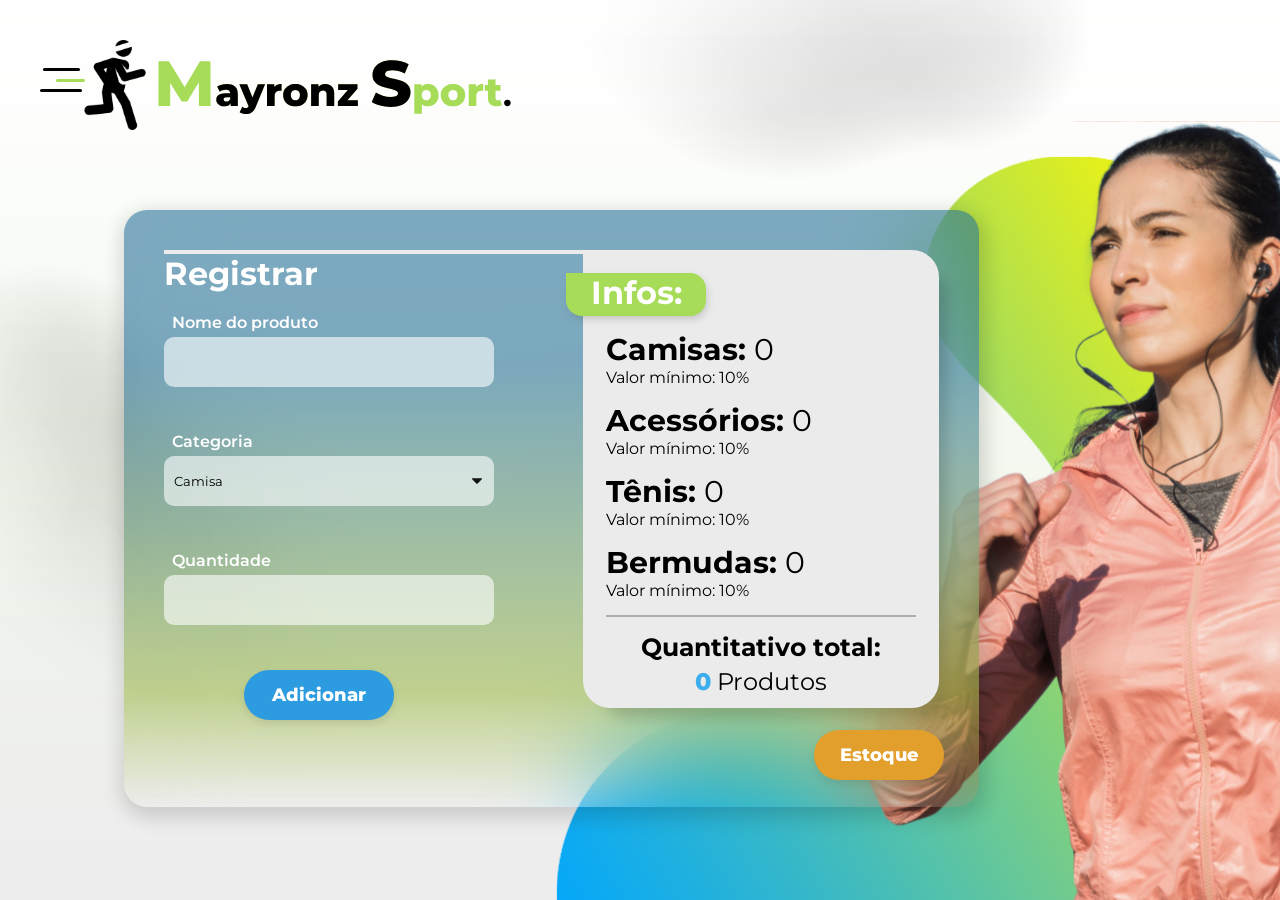
==== Logged/index.html @ 20108615 "adding files" ====
<!DOCTYPE html>
<html>

<head>
  <meta charset="utf-8">
  <meta name="viewport" content="width=device-width">
  <title>Mayronz Sport</title>
  <link href="style.css" rel="stylesheet" type="text/css" />
  <link rel="preconnect" href="https://fonts.googleapis.com">
  <link rel="preconnect" href="https://fonts.gstatic.com" crossorigin>
  <link
    href="https://fonts.googleapis.com/css2?family=Inter:wght@700&family=Montserrat:wght@100;200;300;400;500;600;700;800;900&family=Poppins:wght@400;500;600;700;800&display=swap"
    rel="stylesheet">
  <link rel="icon" type="image/x-icon" href="images/favicon.png">
</head>

<body>
  <header class="logo">
    <img src="images/Logo.svg">
  </header>
</div>

</div>

  
<div class="edit-container">
  <h1 id="editar">Editar Estoque</h1>
  <div class="stock-container">
    <select class="select-input">
      <option value="" disabled selected hidden>Selecione o item a editar ou excluir</option>
    </select>
    <input type="text" class="edit-name" placeholder="Edite o nome do produto">
    <input type="text" class="edit-quantity" placeholder="Edite a quantidade do produto">
    <button class="edit-button">Editar</button>
    <button class="delete-button">Excluir</button>
    <button id="exportBtn">Exportar Relatório</button>
  </div>
  
  <button class="back-button" id="backBtn">Voltar</button>
</div>








  

<div class="container">

    <div class="register-container">
    
      <hr class="hr-register">

      <h1 id="register">Registrar</h1>

      <div class="product-name">
        <label for="product-input">Nome do produto</label>
        <input type="text" name="product-input" class="product-input">
      </div>

      <div class="category">
        <label for="category-select">Categoria</label>
        <select name="category-select" class="category-select">
          <option value="shirts">Camisa</option>
          <option value="accessories">Acessórios</option>
          <option value="shoes">Tênis</option>
          <option value="shorts">Bermudas</option>
        </select>
      </div>

      <div class="itens-quantity">
        <label for="quantity-input">Quantidade</label>
        <input type="text" name="quantity-input" class="quantity-input">
      </div>

      <button class="submit-button" id="submitBtn">Adicionar</button>
      <div class="success-message" id="successMessage">Item adicionado com sucesso!</div>

    </div>
    
    <div class="info-container">
      <div class="info-background">
        <h1 id="infos">Infos:</h1>
      </div>
      <p class="category-product">Camisas: <span class="percentage percent-shirts">0</span></p>
      <p class="minimum-percent-shirts">Valor mínimo: 10%</p>

      <p class="category-product">Acessórios: <span class="percentage percent-accessories">0</span></p>
      <p class="minimum-percent-acc">Valor mínimo: 10%</p>

      <p class="category-product">Tênis: <span class="percentage percent-shoes">0</span></p>
      <p class="minimum-percent-shoes">Valor mínimo: 10%</p>

      <p class="category-product">Bermudas: <span class="percentage percent-shorts">0</span></p>
      <p class="minimum-percent-shorts">Valor mínimo: 10%</p>

      <hr class="hr-infos">

      <p class="label-total">Quantitativo total:</p>
      <p class="quantity-products"><span class="total-products">0</span> Produtos</p>

    </div>
    <button class="submit-button2" id="submitBtn2">Estoque</button>

    <script src="script.js"></script>
</body>

</html>
---- Logged/style.css ----
html {
    height: 100%;
    width: 100%;
  }
  
  * {
    margin: 0;
    padding: 0;
    box-sizing: border-box;
    font-family: 'Montserrat';
  }
  
  body {
    background-image: url('images/Background.svg');
    background-repeat: no-repeat;
    background-attachment: fixed;
    background-size: cover;
  }
  
  .hr-register {
    border: 2px solid #EBEBEB;
    width: 150%;
  }
  
  .logo {
    margin-top: 40px;
    margin-left: 40px;
  }
  
  .container {
  
    width: 855px;
    height: 597px;
    flex-shrink: 0;
    margin-left: 124px;
    margin-top: 76px;
    border-radius: 23px;
    background: linear-gradient(180deg, rgba(0, 87, 136, 0.50) 25.94%, rgba(145, 175, 47, 0.50) 80.73%, rgba(191, 219, 197, 0.00) 100%);
    box-shadow: 2px 6px 19px 5px rgba(0, 0, 0, 0.15);
    backdrop-filter: blur(50px);
    padding: 3% 3%;
  }
  
  .register-container {
    color: #FFF;
    float: left;
  }
  
  .info-container {
    width: 356px;
    height: 458px;
    flex-shrink: 0;
    border-radius: 0px 27px 27px 27px;
    background: #EBEBEB;
    box-shadow: 15px 17px 13px -7px rgba(0, 0, 0, 0.15);
    float: right;
    padding: 3% 3%;
  }
  
  .info-background {
    width: 140px;
    height: 43px;
    flex-shrink: 0;
    border-radius: 0px 16px 16px 16px;
    background: #A7DC58;
    margin-left: -40px;
    box-shadow: 2px 4px 9px -2px rgba(85, 85, 85, 0.31);
  }
  
  #infos {
    color: white;
    display: flex;
    align-items: center;
    justify-content: center;
  }
  
  #register {
    margin-bottom: 20px;
  }
  
  input,
  label {
    display: block;
  }
  
  label {
    font-weight: 600;
    margin-left: 8px;
    margin-bottom: 5px;
  }
  
  .product-input,
  .category-select,
  .quantity-input {
    width: 330px;
    height: 50px;
    margin-bottom: 45px;
    outline: none;
    border: none;
    border-radius: 10px;
    padding-left: 10px;
    padding-right: 10px;
    background: rgba(255, 255, 255, 0.60);
  }
  
  .category-product {
    font-size: 30px;
    font-weight: 700;
    margin-top: 15px;
  }
  
  .percentage {
    font-weight: 400;
  }
  
  .minimum-percent {
    font-size: 13px;
    margin-left: 10px;
  }
  
  .hr-infos {
    margin-top: 15px;
    border: 1px solid #AEAEAE;
  }
  
  .label-total,
  .quantity-products {
    text-align: center;
  }
  
  .label-total {
    font-size: 25px;
    font-weight: 700;
    margin-top: 15px;
    margin-bottom: 5px;
  }
  
  .quantity-products {
    font-size: 24px;
    font-weight: 400;
  }
  
  .total-products {
    font-weight: 800;
    color: #3caeec;
  }
  
  
  
  .category-select {
    appearance: none;
    background-image: url("data:image/svg+xml;charset=US-ASCII,%3Csvg%20xmlns%3D%22http%3A%2F%2Fwww.w3.org%2F2000%2Fsvg%22%20width%3D%22292.4%22%20height%3D%22292.4%22%3E%3Cpath%20fill%3D%22%23131313%22%20d%3D%22M287%2069.4a17.6%2017.6%200%200%200-13-5.4H18.4c-5%200-9.3%201.8-12.9%205.4A17.6%2017.6%200%200%200%200%2082.2c0%205%201.8%209.3%205.4%2012.9l128%20127.9c3.6%203.6%207.8%205.4%2012.8%205.4s9.2-1.8%2012.8-5.4L287%2095c3.5-3.5%205.4-7.8%205.4-12.8%200-5-1.9-9.2-5.5-12.8z%22%2F%3E%3C%2Fsvg%3E");
    background-repeat: no-repeat;
    background-position: right 0.7rem top 50%;
    background-size: 0.65rem auto;
  }
  
  
  .submit-button {
    width: 150px;
    height: 50px;
    border: none;
    border-radius: 30px;
    outline: none;
    background-color: #58a7dc;
    color: #FFF;
    font-size: 18px;
    font-weight: 800;
    box-shadow: 0px 4px 9px 0px rgba(0, 0, 0, 0.09);
    margin-left: 80px;
    transition-duration: 0.4s;
  }
  
  .submit-button:hover {
    background-color: black;
    cursor: pointer;
  }
  
  
  .submit-button:hover {
    background-color: #2949d5;
    cursor: pointer;
  }
  
  .success-message {
    display: none;
    position: fixed;
    top: 50%;
    left: 50%;
    transform: translate(-50%, -50%);
    padding: 10px 20px;
    background-color: rgba(0, 0, 0, 0.8);
    color: white;
    border-radius: 10px;
    z-index: 9999;
    opacity: 0;
    transition: opacity 0.3s ease-in-out;
  }
  
  .success-message {
    display: none;
    position: fixed;
    top: 93%;
    left: 50%;
    transform: translate(-50%, -50%);
    padding: 10px 20px;
    background-color: rgba(0, 0, 0, 0.8);
    color: white;
    border-radius: 10px;
    z-index: 9999;
    opacity: 0;
    transition: opacity 0.3s, transform 0.3s;
  }
  
  .show-message {
    display: block;
    opacity: 1;
    animation: fadeInUp 0.3s ease-in-out, fadeOut 0.3s ease-in-out 2.7s forwards;
  }
  
  .submit-button2 {
    width: 130px;
    height: 50px;
    border: none;
    border-radius: 30px;
    outline: none;
    background-color: hsl(38, 76%, 53%);
    color: #FFF;
    font-size: 18px;
    font-weight: 800;
    box-shadow: 0px 4px 9px 0px rgba(0, 0, 0, 0.09);
    margin-left: 650px;
    margin-top: 10px;
    transition-duration: 0.4s;
  }
  
  .submit-button2:hover {
    background-color: hwb(30 5% 41%);
    cursor: pointer;
  }
  
  .container {
    position: relative;
    z-index: 1;
    text-align: left;
    padding: 40px;
  }
  
  .edit-container {
    position: absolute;
    top: 33;
    left: 25;
    z-index: 2;
    display: none;
    width: 855px;
    height: 597px;
    flex-shrink: 0;
    margin-left: 124px;
    margin-top: 76px;
    border-radius: 23px;
    background: linear-gradient(180deg, rgba(0, 87, 136, 0.50) 25.94%, rgba(145, 175, 47, 0.50) 80.73%, rgba(191, 219, 197, 0.00) 100%);
    box-shadow: 2px 6px 19px 5px rgba(0, 0, 0, 0.15);
    backdrop-filter: blur(50px);
    padding: 3% 3%;
  }
  
  .back-button {
    width: 120px;
    height: 38px;
    border: none;
    border-radius: 30px;
    outline: none;
    background-color: #e29f2c;
    color: #FFF;
    font-size: 18px;
    font-weight: 800;
    box-shadow: 0px 4px 9px 0px rgba(0, 0, 0, 0.09);
    margin-left: 656px;
    margin-top: 26px;
    transition-duration: 0.4s;
  }
  
  .back-button:hover {
    background-color: #96520d;
    /* Cor de fundo do botão "Voltar" quando hover */
    cursor: pointer;
  }
  
  .edit-container {
    color: white;
    float: left;
    padding: 40px;
  
  }
  
  .quantity-input {
    width: 330px;
    height: 50px;
    margin-bottom: 45px;
    outline: none;
    border: none;
    border-radius: 10px;
    padding-left: 10px;
    padding-right: 10px;
    background: rgba(255, 255, 255, 0.60);
  }
  
  .stock-container {
    width: 771px;
    height: 400px;
    flex-shrink: 0;
    border-radius: 27px;
    background: #FDFDFD;
    box-shadow: 13px 9px 18px 0px rgba(0, 0, 0, 0.25);
    margin-top: 24px;
    padding: 30px;
  }
  
  .productedit-container {
    width: 698px;
    height: 264px;
    flex-shrink: 0;
    border-radius: 17px;
    background: #dddddd;
    display: flex;
    margin-top: 58px;
    margin-left: 35px;
  }
  
  .nameproduct {
    color: #040404;
    float: left;
    padding: 40px;
  
  
  
  }
  
  
  
  .campo-container {
    margin-bottom: 20px;
  }
  
  .campo-label {
    display: block;
    font-weight: bold;
    color: black;
    margin-top: 20px;
    margin-left: 20px;
    font-size: 25px;
  }
  
  .campo-input {
    width: 654px;
    height: 48px;
    margin-bottom: 45px;
    outline: none;
    border: none;
    border-radius: 10px;
    padding-left: 10px;
    padding-right: 10px;
    background: rgba(255, 255, 255, 0.60);
    margin-top: 77px;
    margin-left: 18px;
  }
  
  /* Estilo específico para o campo "Quantidade" */
  #quantidade-label {
    color: #000000;
    margin-top: 127px;
    margin-left: -652px;
  }
  
  #quantidade-campo {
    border-color: #000000;
    margin-left: -655px;
    margin-top: 62px;
  }
  
  .productedit-input {
    width: 552px;
    height: 50px;
    margin-bottom: 45px;
    outline: none;
    border: none;
    border-radius: 10px;
    padding-left: 10px;
    padding-right: 10px;
    background: rgba(255, 255, 255, 0.60);
    margin-top: 56px;
    margin-left: -140px;
  }
  
  #meuCampo {
    width: 562px;
    height: 50px;
    margin-bottom: 45px;
    outline: none;
    border: none;
    border-radius: 10px;
    padding-left: 10px;
    padding-right: 1px;
    background: rgba(255, 255, 255, 0.60);
    margin-left: 20px;
    margin-top: 15px;
  }
  
  #meuCampo::placeholder {
    font-size: 20px;
  
  }
  
  .submit-button {
    width: 150px;
    height: 50px;
    border: none;
    border-radius: 30px;
    outline: none;
    background-color: #2d9be0;
    color: #FFF;
    font-size: 18px;
    font-weight: 800;
    box-shadow: 0px 4px 9px 0px rgba(0, 0, 0, 0.09);
    margin-left: 80px;
    transition-duration: 0.4s;
  }
  
  .confirm-button:hover {
    background-color: black;
    cursor: pointer;
  }
  
  .confirm-button {
    width: 150px;
    height: 43px;
    border: none;
    border-radius: 30px;
    outline: none;
    background-color: #A7DC58;
    color: #FFF;
    font-size: 18px;
    font-weight: 800;
    box-shadow: 0px 4px 9px 0px rgba(0, 0, 0, 0.09);
    margin-left: -127px;
    transition-duration: 0.4s;
    margin-top: 280px;
  }
  
  
  .confirm-button:hover {
    background-color: #3caeec;
    cursor: pointer;
  }
  
  .icon {
    font-size: 36px;
    cursor: pointer;
    margin-left: -25px;
  }
  
  .message-box {
    display: none;
    position: fixed;
    top: 50%;
    left: 50%;
    transform: translate(-50%, -50%);
    background: white;
    border: 0px solid #ccc;
    padding: 20px;
    box-shadow: 0 0 10px rgba(0, 0, 0, 0.2);
    text-align: center;
    text-decoration-color: #000000;
    border-radius: 20px;
  }
  
  .button {
    padding: 10px 20px;
    margin: 10px;
    font-size: 16px;
    cursor: pointer;
    border: none;
    border-radius: 5px;
  }
  
  .delete-button {
    background-color: #d70f0f;
    color: #fff;
    border: none;
    border-radius: 20px;
    padding: 10px 20px;
    cursor: pointer;
  }
  
  .delete-button:hover {
    background-color: #9e0a0a;
    cursor: pointer;
    transition-duration: 0.4s;
  }
  
  #exportBtn {
    background-color: #2d9be0;
    color: #FFF;
    border: none;
    border-radius: 20px;
    padding: 10px 20px;
    cursor: pointer;
  }
  
  .button-nao-excluir {
    background-color: #e29f2c;
    color: #fff;
    transition-duration: 0.4s;
  }
  
  .button-nao-excluir:hover {
    background-color: #96520d;
    cursor: pointer;
  }
  
  .mensagem {
    color: #000000;
  }
  
  @keyframes fadeInUp {
    0% {
      opacity: 0;
      transform: translate(-50%, 100%);
    }
  
    100% {
      opacity: 1;
      transform: translate(-50%, -50%);
    }
  }
  
  @keyframes fadeOut {
    0% {
      opacity: 1;
    }
  
    100% {
      opacity: 0;
      display: none;
    }
  }
  
  
  .edit-tab {
    display: none;
    position: fixed;
    top: 50%;
    left: 50%;
    transform: translate(-50%, -50%);
    background: white;
    border: 1px solid #ccc;
    box-shadow: 0 0 10px rgba(0, 0, 0, 0.2);
    padding: 20px;
    text-align: center;
    width: 524px;
    height: 300px;
  }
  
  textarea {
    width: 100%;
    padding: 10px;
    border: 1px solid #ccc;
    border-radius: 5px;
    resize: none;
    margin-top: -9px;
  }
  
  .textarea-container {
    margin-bottom: 10px;
  }
  
  .edit-button {
    background-color: #a7dc58;
    color: #fff;
    border: none;
    border-radius: 20px;
    padding: 10px 20px;
    cursor: pointer;
    transition-duration: 0.4s;
  }
  
  .edit-button:hover {
    background-color: #3caeec;
    cursor: pointer;
  }
  
  .edit-tab h2 {
    font-size: 29px;
    color: #333;
    margin-bottom: 20px;
    margin-left: -387px;
  }
  
  .icon-image {
    width: 24px;
    height: 24px;
    cursor: pointer;
    margin-left: -60px;
    scale: 1.7;
    margin-top: 18px;
  }
  
  /* Estilos quando o mouse está sobre a imagem */
  .icon-image:hover {
    opacity: 0.7;
    /* Reduz a opacidade ao passar o mouse (efeito de destaque) */
  }
  
  .icon-image2 {
    width: 24px;
    height: 24px;
    cursor: pointer;
    margin-left: 25px;
    scale: 2;
    margin-top: 17px;
  }
  
  /* Estilos quando o mouse está sobre a imagem */
  .icon-image2:hover {
    opacity: 0.7;
    /* Reduz a opacidade ao passar o mouse (efeito de destaque) */
  }
  
  .edit-name,
  .edit-quantity,
  .select-input{
    height: 50px;
    width: 620px;
    padding: 10px; 
    margin-bottom: 30px;
    font-size: 25px;
    border-radius: 10px;
    outline: none;
  }
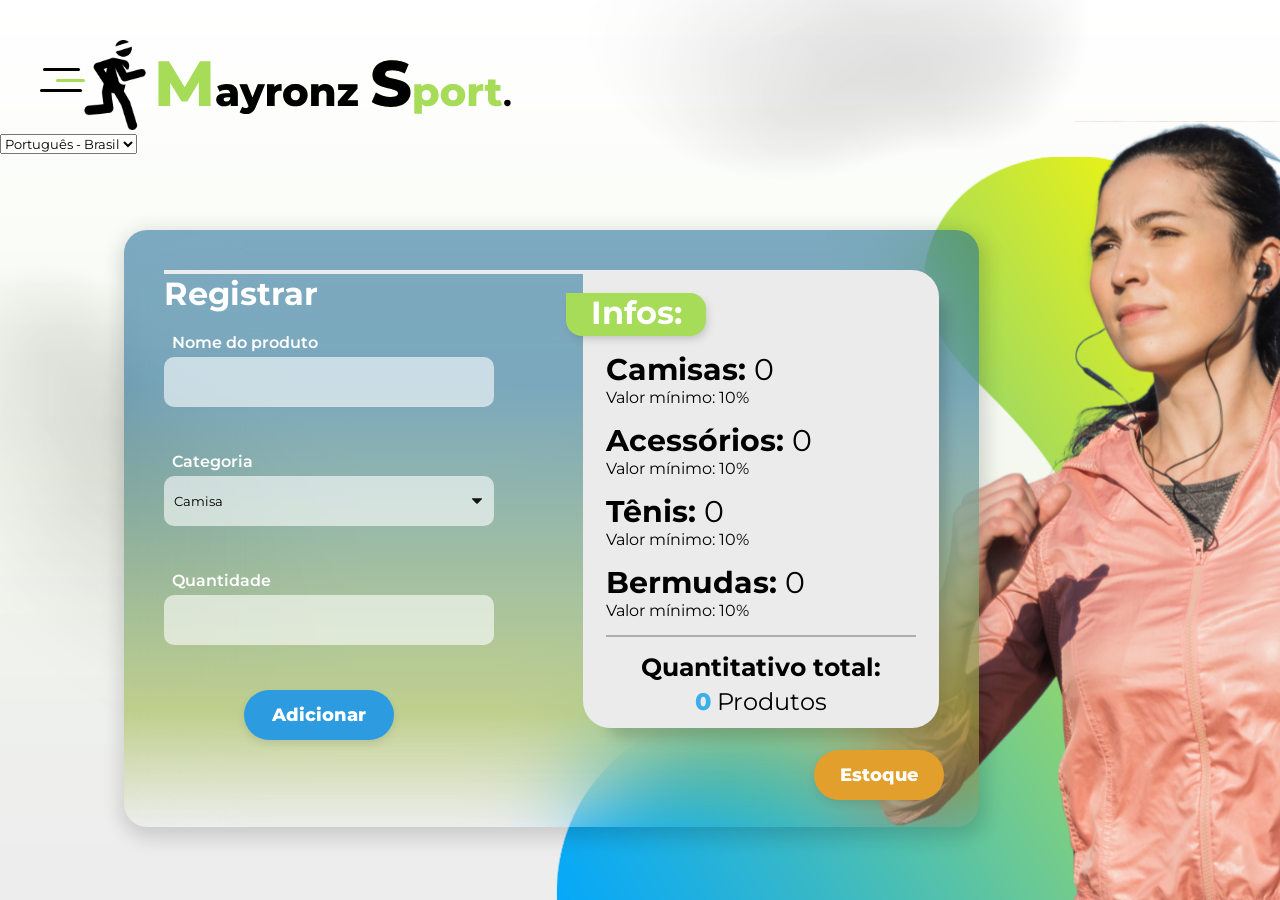
==== commit cd5a6997: "first setup" ====
--- a/Logged/index.html
+++ b/Logged/index.html
@@ -18,40 +18,39 @@
   <header class="logo">
     <img src="images/Logo.svg">
   </header>
-</div>
+  </div>
 
-</div>
-
-  
-<div class="edit-container">
-  <h1 id="editar">Editar Estoque</h1>
-  <div class="stock-container">
-    <select class="select-input">
-      <option value="" disabled selected hidden>Selecione o item a editar ou excluir</option>
-    </select>
-    <input type="text" class="edit-name" placeholder="Edite o nome do produto">
-    <input type="text" class="edit-quantity" placeholder="Edite a quantidade do produto">
-    <button class="edit-button">Editar</button>
-    <button class="delete-button">Excluir</button>
-    <button id="exportBtn">Exportar Relatório</button>
   </div>
-  
-  <button class="back-button" id="backBtn">Voltar</button>
-</div>
 
 
+  <div class="edit-container">
+    <h1 id="editar">Editar Estoque</h1>
+    <div class="stock-container">
+      <select class="select-input">
+        <option value="" disabled selected hidden>Selecione o item a editar ou excluir</option>
+      </select>
+      <input type="text" class="edit-name" placeholder="Edite o nome do produto">
+      <input type="text" class="edit-quantity" placeholder="Edite a quantidade do produto">
+      <button class="edit-button">Editar</button>
+      <button class="delete-button">Excluir</button>
+      <button id="exportBtn">Exportar Relatório</button>
+    </div>
+
+    <button class="back-button" id="backBtn">Voltar</button>
+  </div>
 
 
+  <div class = "language-selector">
+    <select>Language
+      <option>Português - Brasil</option>
+      <option>English</option>
+    </select>
+  </div>
 
-
-
-
-  
-
-<div class="container">
+  <div class="container">
 
     <div class="register-container">
-    
+
       <hr class="hr-register">
 
       <h1 id="register">Registrar</h1>
@@ -80,7 +79,7 @@
       <div class="success-message" id="successMessage">Item adicionado com sucesso!</div>
 
     </div>
-    
+
     <div class="info-container">
       <div class="info-background">
         <h1 id="infos">Infos:</h1>
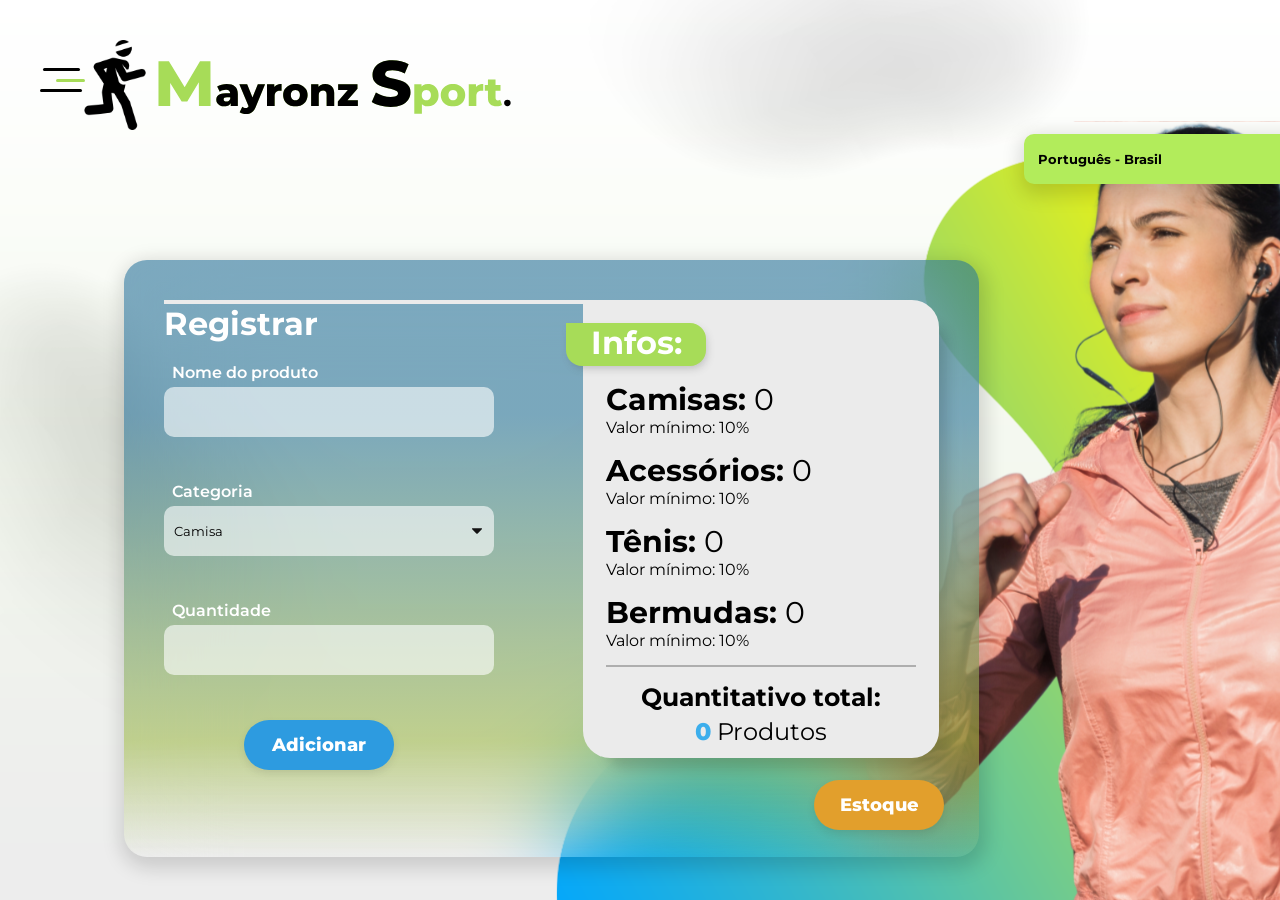
==== commit b4963e13: "button creation" ====
--- a/Logged/index.html
+++ b/Logged/index.html
@@ -41,7 +41,7 @@
 
 
   <div class = "language-selector">
-    <select>Language
+    <select class = "selector-lang">Language
       <option>Português - Brasil</option>
       <option>English</option>
     </select>
--- a/Logged/style.css
+++ b/Logged/style.css
@@ -637,4 +637,18 @@
     border-radius: 10px;
     outline: none;
   }
-  +  
+  .selector-lang
+  {
+    font-weight: bold;
+    width: 330px;
+    height: 50px;
+    margin-left: 80%;
+    outline: none;
+    border: none;
+    border-radius: 10px;
+    padding-left: 10px;
+    padding-right: 10px;
+    background: #b2ec5b;
+    box-shadow: 2px 6px 19px 5px rgba(0, 0, 0, 0.15);
+  }
